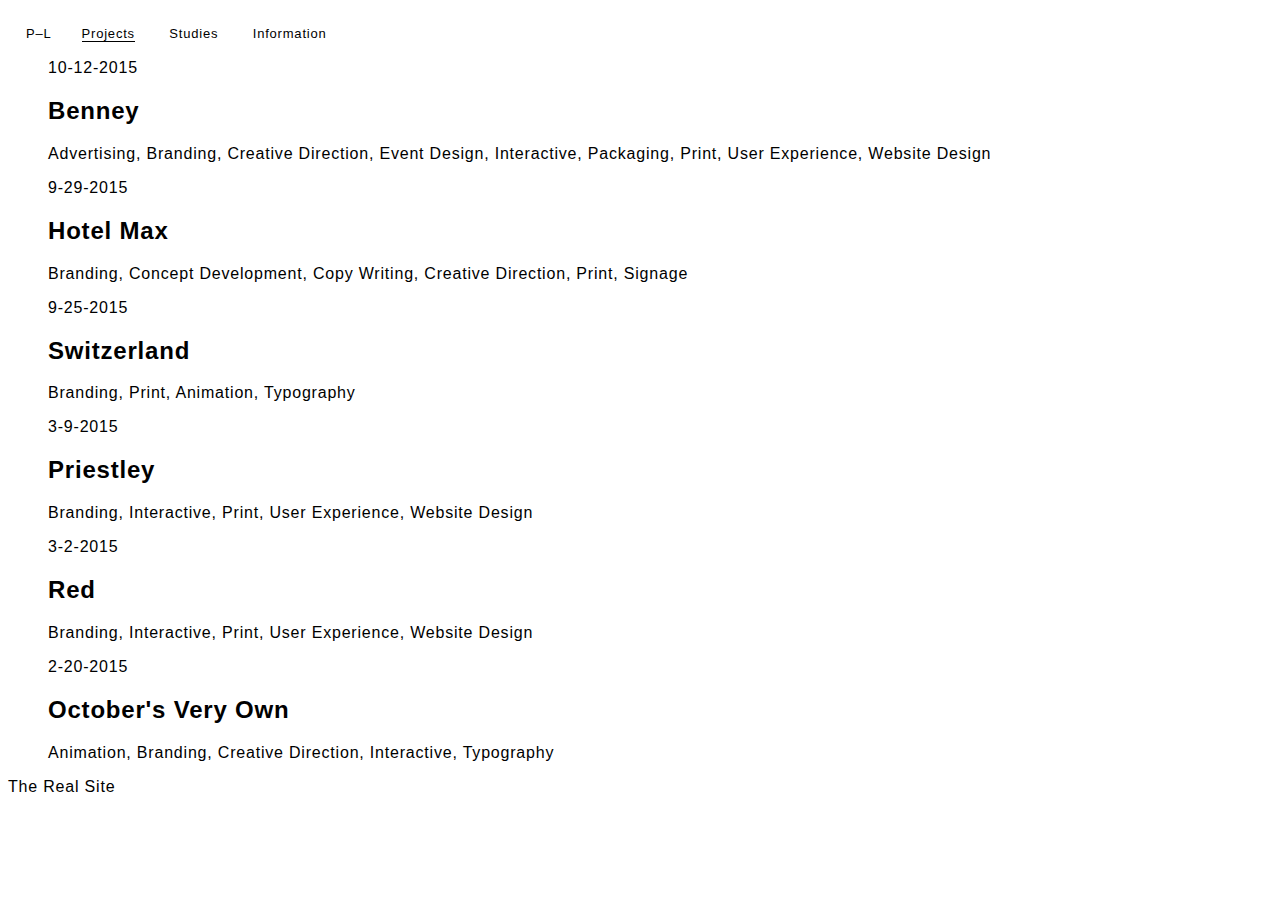
==== session-7/public-library.html @ 9a956b9e "Session 7: Add CSS for navigation" ====
<!doctype html>
<html>
  <head>
    <meta charset="UTF-8">
    <title>Public Library</title>

    <link rel="stylesheet" href="public-library.css">
  </head>
  <body>
    <header>
      <h1 class="site-title">
        <a href="#">P–L</a>
      </h1>

      <nav class="navigation">
        <ul class="navigation-list">
          <li class="current-page">
            <a href="#">Projects</a>
          </li>
          <li>
            <a href="#">Studies</a>
          </li>
          <li>
            <a href="#">Information</a>
          </li>
        </ul>
      </nav>
    </header>

    <ol class="project-list">
      <li>
        <time>10-12-2015</time>
        <h2>Benney</h2>
        <p>
          Advertising, Branding, Creative Direction, Event Design,
          Interactive, Packaging, Print, User Experience, Website Design
        </p>
      </li>

      <li>
        <time>9-29-2015</time>
        <h2>Hotel Max</h2>
        <p>
          Branding, Concept Development, Copy Writing, Creative Direction, Print, Signage
        </p>
      </li>

      <li>
        <time>9-25-2015</time>
        <h2>Switzerland</h2>
        <p>
          Branding, Print, Animation, Typography
        </p>
      </li>

      <li>
        <time>3-9-2015</time>
        <h2>Priestley</h2>
        <p>
          Branding, Interactive, Print, User Experience, Website Design
        </p>
      </li>

      <li>
        <time>3-2-2015</time>
        <h2>Red</h2>
        <p>
          Branding, Interactive, Print, User Experience, Website Design
        </p>
      </li>

      <li>
        <time>2-20-2015</time>
        <h2>October's Very Own</h2>
        <p>
          Animation, Branding, Creative Direction, Interactive, Typography
        </p>
      </li>
    </ol>

    <a href="http://public-library.org">
      The Real Site
    </a>
  </body>
</html>
---- session-7/public-library.css ----
/*
HEADER
  LOGO / SITE NAME
  - √ make text smaller
  - √ remove bold
  - √ change color from blue
  - √ remove underline (only want when hovered)
  - √ font family

  NAVIGATION
  - √ remove bullets
  - √ make all links inline
  - √ put navigation next to site name
  - √ font family
  - √ font size
  - √ spacing between links
  - √ vertical alignment of lists with site name
  - √ keep projects underlined because its the active page
  - √ fix kerning maybe?
  - √ fix underline spacing
*/

body {
  font-family: sans-serif;
  letter-spacing: 0.05em;
}

a {
  color: black;
  text-decoration: none;
}

a:hover {
  border-bottom: 1px solid black;
}

.site-title {
  font-size: 13px;
  font-weight: normal;
  float: left;
  margin: 18px;
  margin-right: 0;
}

.navigation {
  float: left;
  margin: 18px;
  margin-left: 30px;
}

.navigation-list {
  list-style: none;
  font-size: 13px;
  padding-left: 0;
  margin: 0;
}

/* <li> tags inside of .navigation-list */
.navigation-list li {
  display: inline;
  margin-right: 30px;
}

.current-page a {
  border-bottom: 1px solid black;
}

.project-list {
  list-style: none;
  clear: both;
}
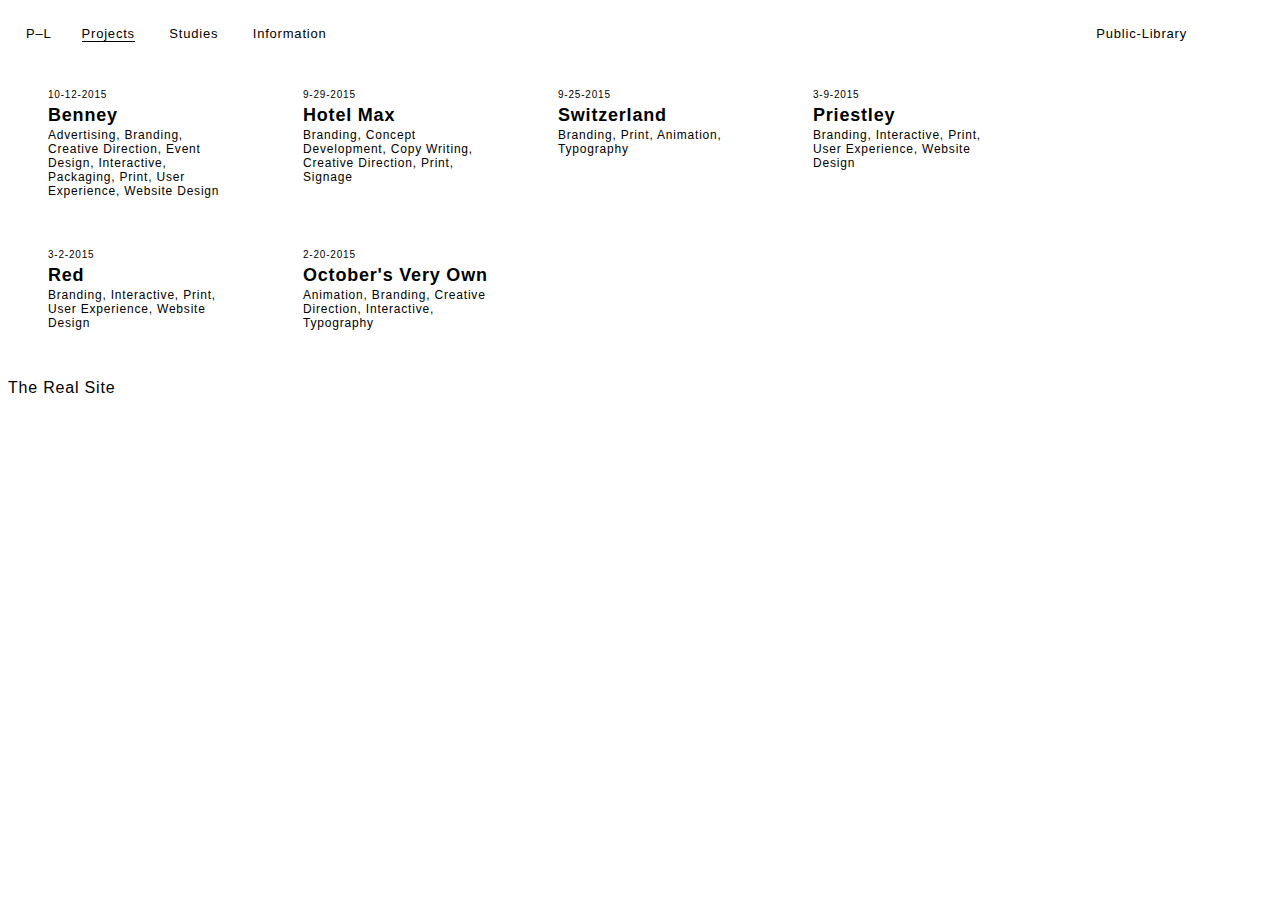
==== commit 9b9884e7: "Session 7: Fix real site link" ====
--- a/session-7/public-library.html
+++ b/session-7/public-library.html
@@ -25,6 +25,10 @@
           </li>
         </ul>
       </nav>
+
+      <h1 class="full-title">
+        Public-Library
+      </h1>
     </header>
 
     <ol class="project-list">
@@ -78,8 +82,10 @@
       </li>
     </ol>
 
-    <a href="http://public-library.org">
-      The Real Site
-    </a>
+    <div class="real-link-wrapper">
+      <a href="http://public-library.org">
+        The Real Site
+      </a>
+    </div>
   </body>
 </html>
--- a/session-7/public-library.css
+++ b/session-7/public-library.css
@@ -42,6 +42,14 @@
   margin-right: 0;
 }
 
+.full-title {
+  font-size: 13px;
+  font-weight: normal;
+  float: right;
+  margin: 18px;
+  margin-right: 85px;
+}
+
 .navigation {
   float: left;
   margin: 18px;
@@ -69,3 +77,66 @@
   list-style: none;
   clear: both;
 }
+
+.project-list li {
+  width: 190px;
+  height: 135px;
+  float: left;
+  margin-right: 65px;
+  margin-top: 25px;
+}
+
+.project-list time {
+  font-size: 10px;
+}
+
+.project-list h2 {
+  font-size: 18px;
+  margin-top: 3px;
+  margin-bottom: 2px;
+}
+
+.project-list p {
+  margin: 0;
+  font-size: 12px;
+}
+
+.real-link-wrapper {
+  clear: both;
+}
+
+
+
+/* ==================================
+----------Index.html styles----------
+=====================================*/
+
+.words {
+  list-style: none;
+  font-size: 30px;
+}
+
+.words li {
+  margin: 15px;
+  float: left;
+}
+
+.pl-link-wrapper {
+  clear: both;
+  font-size: 25px;
+}
+
+.pl-link-wrapper a {
+  margin-top: 20px;
+  display: inline-block;
+  color: salmon;
+}
+
+/*
+Responsive version:
+- Breakpoint 960px
+- push navigation to the right
+- reduce header margin
+- don't stack boxes
+- hide the right heading
+*/
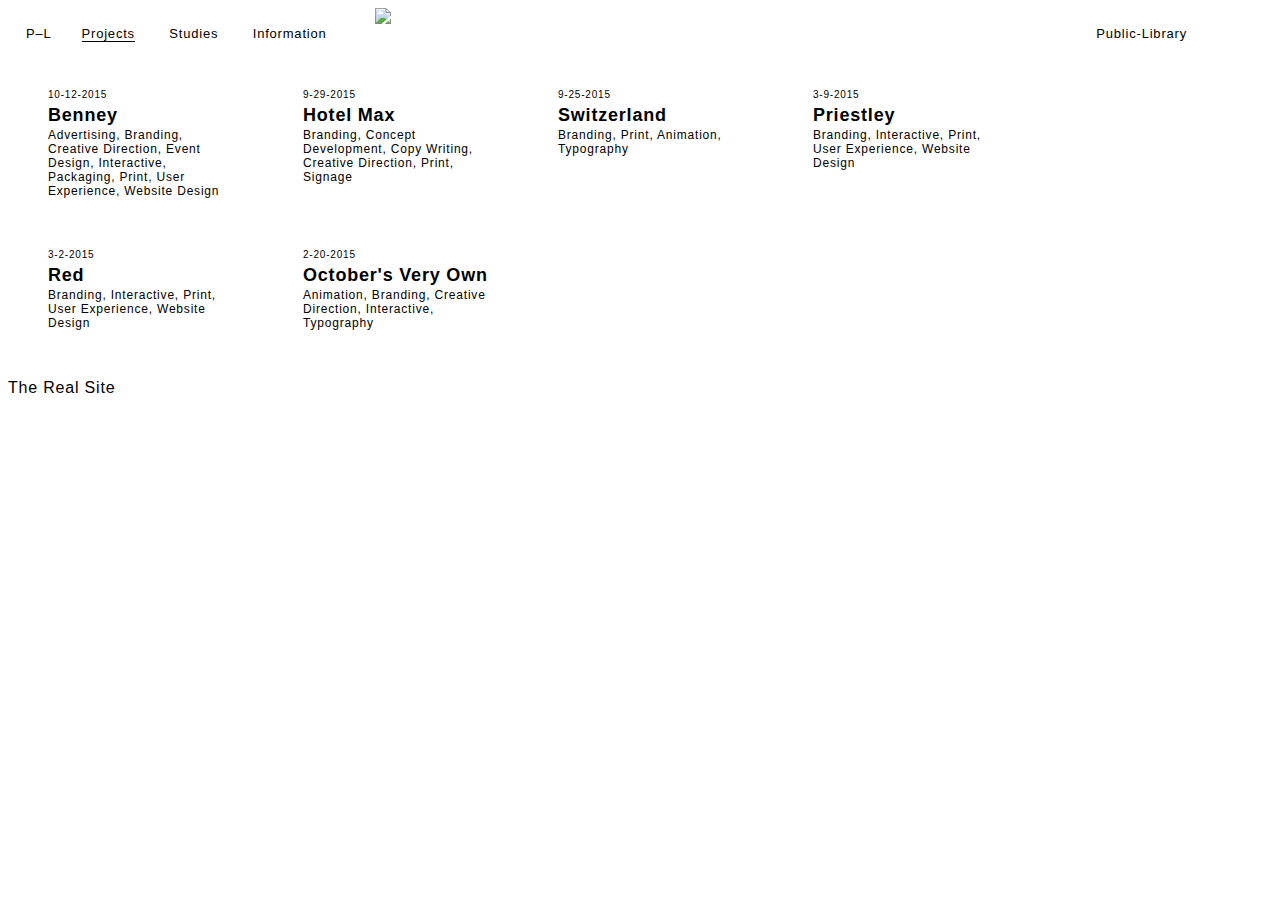
==== commit 7a10e31f: "Session 7: Add image and remove on small screens" ====
--- a/session-7/public-library.html
+++ b/session-7/public-library.html
@@ -3,6 +3,8 @@
   <head>
     <meta charset="UTF-8">
     <title>Public Library</title>
+
+    <meta name="viewport" content="width=device-width, initial-scale=1">
 
     <link rel="stylesheet" href="public-library.css">
   </head>
@@ -30,6 +32,8 @@
         Public-Library
       </h1>
     </header>
+
+    <img src="http://public-library.org/assets/content/projects/5_E_D/thumbhover.gif">
 
     <ol class="project-list">
       <li>
--- a/session-7/public-library.css
+++ b/session-7/public-library.css
@@ -105,6 +105,9 @@
   clear: both;
 }
 
+img {
+  width: 100%;
+}
 
 
 /* ==================================
@@ -134,9 +137,42 @@
 
 /*
 Responsive version:
-- Breakpoint 960px
-- push navigation to the right
-- reduce header margin
-- don't stack boxes
-- hide the right heading
+- √ Breakpoint 960px
+- √ push navigation to the right
+- √ reduce header top margin
+- √ don't stack boxes
+- √ hide the right heading
+- √ spacing between boxes
+- image example (for video)
 */
+
+/* Screens smaller than 960px */
+@media (max-width: 960px) {
+  .site-title {
+    margin-top: 5px;
+  }
+
+  .navigation {
+    float: right;
+    margin-right: 25px;
+    margin-top: 5px;
+  }
+
+  .navigation-list li {
+    margin-right: 0;
+    margin-left: 30px;
+  }
+
+  .full-title {
+    display: none;
+  }
+
+  .project-list li {
+    float: none;
+    margin-top: 3px;
+  }
+
+  img {
+    display: none;
+  }
+}
